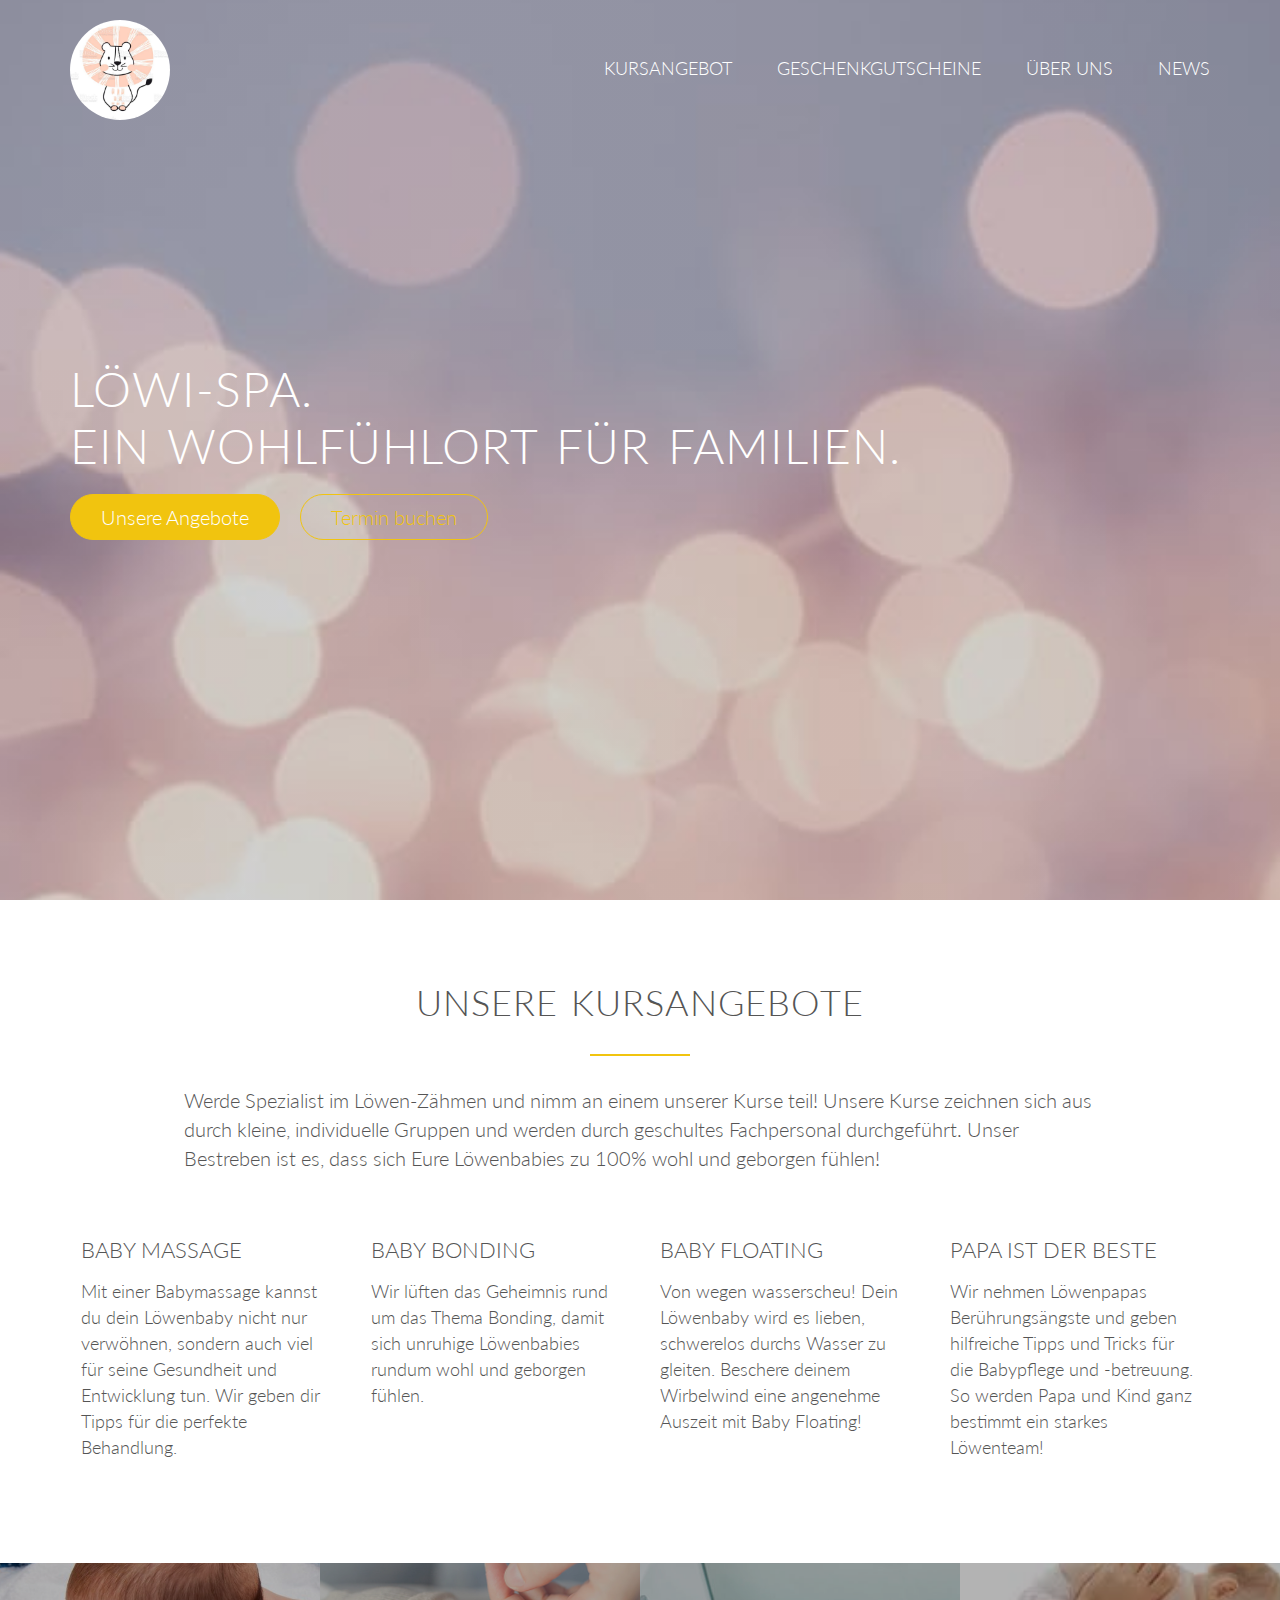
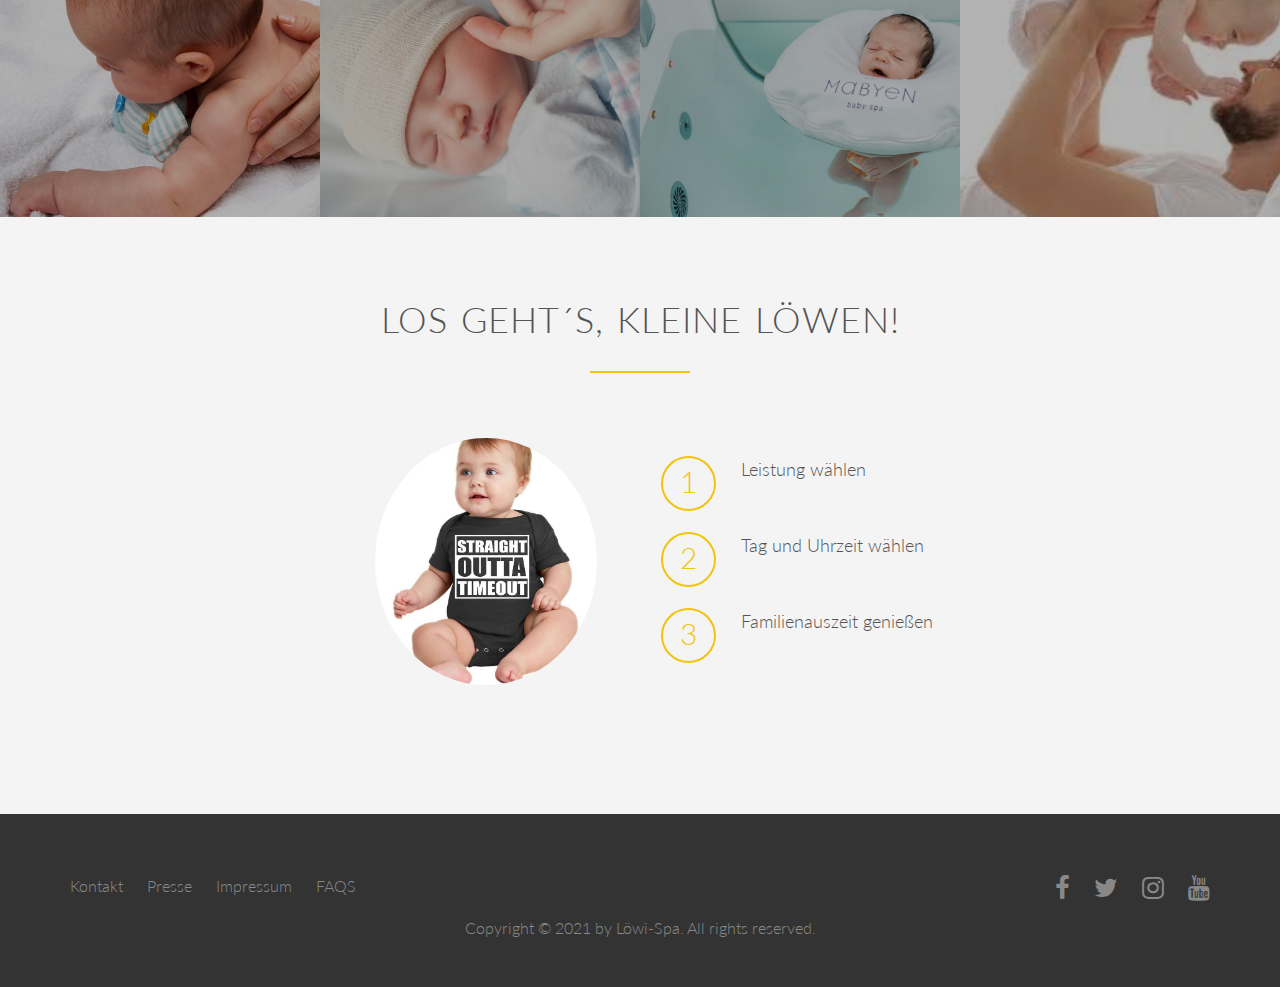
==== index.html @ 55af5c52 "Add files via upload" ====
<!DOCTYPE html>
<html lang="en">
    <head>
        <link rel="stylesheet" type="text/css" href="vendors/css/normalize.css">
        <link rel="stylesheet" type="text/css" href="vendors/css/grid.css">
        <link rel="stylesheet" type="text/css" href="vendors/css/ionicons.min.css">
        <link rel="stylesheet" type="text/css" href="resources/css/style.css"> 
        <link href="https://fonts.googleapis.com/css2?family=Lato:ital,wght@0,100;0,300;0,400;1,300&display=swap" rel="stylesheet" type="text/css">
        <title Jasmins Website></title>
    </head>
    
    <body>
        <header>
            <nav>
                <div class="row">
                    <img src="resources/images/logo/istockphoto-1027238910-612x612.jpg" alt="Lövi logo" class="logo">
                    <ul class="main-nav">
                        <li><a href="#">Kursangebot</a></li>
                        <li><a href="#">Geschenkgutscheine</a></li>
                        <li><a href="#">Über uns</a></li>
                        <li><a href="#">News</a></li>
                    </ul>
                </div>
            </nav>
            <div class="hero-text-box">
            <h1> Löwi-Spa.<br>Ein Wohlfühlort für Familien.</h1>
            <a class="btn btn-full" href="#">Unsere Angebote</a>
            <a class="btn btn-ghost" href="#">Termin buchen</a>
          </div>
        
        </header>
        
        <section class="section-features">
            <div class="row">
                <h2>Unsere Kursangebote</h2>
                <p class="long-copy">
                Werde Spezialist im Löwen-Zähmen und nimm an einem unserer Kurse teil! Unsere Kurse zeichnen sich aus durch kleine, individuelle Gruppen und werden durch geschultes Fachpersonal durchgeführt. Unser Bestreben ist es, dass sich Eure Löwenbabies zu 100% wohl und geborgen fühlen!
                </p>
            </div>
            <div class="row">
                <div class="col span-1-of-4 box">
                    <h3>Baby Massage</h3>
                    <p>
                Mit einer Babymassage kannst du dein Löwenbaby nicht nur verwöhnen, sondern auch viel für seine Gesundheit und Entwicklung tun. Wir geben dir Tipps für die perfekte Behandlung.
                    </p>
            </div>
            <div class="col span-1-of-4 box">
                    <h3>Baby Bonding</h3>
                    <p>
                        Wir lüften das Geheimnis rund um das Thema Bonding, damit sich unruhige Löwenbabies rundum wohl und geborgen fühlen.
                    </p>
                    
                </div>
                <div class="col span-1-of-4 box">
                    <h3>Baby FLoating</h3>
                    <p>
                        Von wegen wasserscheu! Dein Löwenbaby wird es lieben, schwerelos durchs Wasser zu gleiten. Beschere deinem Wirbelwind eine angenehme Auszeit mit Baby Floating!
                    </p>
                </div>
                        
                <div class="col span-1-of-4 box">
                    <h3>Papa ist der Beste</h3>
                    <p>
                        Wir nehmen Löwenpapas Berührungsängste und geben hilfreiche Tipps und Tricks für die Babypflege und -betreuung. So werden Papa und Kind ganz bestimmt ein starkes Löwenteam!
                    </p>
                </div>
            </div>                    
        </section>
 
        <section class="section-Kurse">
            <ul class="Kurse-showcase clearfix">
            <li>
                <figure class="Kurse-photo">
                        <img src="resources/images/Baby%20Massage.jpg" alt="massage">
                    </figure>
                </li>
                <li>
                    <figure class="Kurse-photo">
                        <img src="resources/images/Pucken.jpg" alt="bonding">
                </figure>
                </li>
                    <li>
                    <figure class="Kurse-photo">
                        <img src="resources/images/Babyfloat.jpg" alt="floating">
                </figure>
                </li>
                    <li>
                    <figure class="Kurse-photo">
                        <img src="resources/images/Vater%20baby.jpg" alt="papa">
                </figure>
                </li>
            </ul>
        </section>
        
        <section class="section-steps">
            <div class="row">
                <h2>Los geht´s, kleine Löwen!</h2>
            </div>
            <div class="row">
                <div class="col span-1-of-2 steps-box">
                    <img src="resources/images/Auszeit.jpg" alt="auszeit" class="Auszeit-buchen">
                </div>
                <div class="col span-1-of-2 steps box">
                    <div class="Termin-step">
                        <div>1</div>
                        <p>Leistung wählen</p>
                    </div>
                     <div class="Termin-step">
                        <div>2</div>
                        <p>Tag und Uhrzeit wählen</p>
                    </div>
                     <div class="Termin-step">
                        <div>3</div>
                        <p>Familienauszeit genießen</p>
                    </div>
                </div>
            </div>
        </section>
        
        
        <footer>
            <div class="row">
                <div class="col span-1-of-2">
                    <ul class="footer-nav">
                        <li><a href="#">Kontakt</a></li>
                        <li><a href="#">Presse</a></li>
                        <li><a href="#">Impressum</a></li>
                        <li><a href="#">FAQS</a></li>
                    </ul>                                                                    
                </div>
                <div class="col span-1-of-2">
                    <ul class="social-links">
                        <li><a href="#" class="fa fa-facebook"></a></li>
                        <li><a href="#" class="fa fa-twitter"></a></li>
                        <li><a href="#" class="fa fa-instagram"></a></li>
                        <li><a href="#" class="fa fa-youtube"></a></li>
                    </ul>
                   </div>
                  </div>
                    <div class="row">
                    <p>
                        Copyright &copy; 2021 by Löwi-Spa. All rights reserved.
                    </p>
            </div>
            
            <!-- Add icon library -->
<link rel="stylesheet" href="https://cdnjs.cloudflare.com/ajax/libs/font-awesome/4.7.0/css/font-awesome.min.css">

        </footer>
    </body>

</html>
---- vendors/css/grid.css ----
/*  SECTIONS  ============================================================================= */

.section {
	clear: both;
	padding: 0px;
	margin: 0px;
}

/*  GROUPING  ============================================================================= */

.row {
    zoom: 1; /* For IE 6/7 (trigger hasLayout) */
}

.row:before,
.row:after {
    content:"";
    display:table;
}
.row:after {
    clear:both;
}

/*  GRID COLUMN SETUP   ==================================================================== */

.col {
	display: block;
	float:left;
	margin: 1% 0 1% 1.6%;
}

.col:first-child { margin-left: 0; } /* all browsers except IE6 and lower */


/*  REMOVE MARGINS AS ALL GO FULL WIDTH AT 480 PIXELS */

@media only screen and (max-width: 480px) {
	.col { 
		/*margin: 1% 0 1% 0%;*/
        margin: 0;
	}
}


/*  GRID OF TWO   ============================================================================= */


.span-2-of-2 {
	width: 100%;
}

.span-1-of-2 {
	width: 49.2%;
}

/*  GO FULL WIDTH AT LESS THAN 480 PIXELS */

@media only screen and (max-width: 480px) {
	.span-2-of-2 {
		width: 100%; 
	}
	.span-1-of-2 {
		width: 100%; 
	}
}


/*  GRID OF THREE   ============================================================================= */

	
.span-3-of-3 {
	width: 100%; 
}

.span-2-of-3 {
	width: 66.13%; 
}

.span-1-of-3 {
	width: 32.26%; 
}


/*  GO FULL WIDTH AT LESS THAN 480 PIXELS */

@media only screen and (max-width: 480px) {
	.span-3-of-3 {
		width: 100%; 
	}
	.span-2-of-3 {
		width: 100%; 
	}
	.span-1-of-3 {
		width: 100%;
	}
}

/*  GRID OF FOUR   ============================================================================= */

	
.span-4-of-4 {
	width: 100%; 
}

.span-3-of-4 {
	width: 74.6%; 
}

.span-2-of-4 {
	width: 49.2%; 
}

.span-1-of-4 {
	width: 23.8%; 
}


/*  GO FULL WIDTH AT LESS THAN 480 PIXELS */

@media only screen and (max-width: 480px) {
	.span-4-of-4 {
		width: 100%; 
	}
	.span-3-of-4 {
		width: 100%; 
	}
	.span-2-of-4 {
		width: 100%; 
	}
	.span-1-of-4 {
		width: 100%; 
	}
}


/*  GRID OF FIVE   ============================================================================= */

	
.span-5-of-5 {
	width: 100%;
}

.span-4-of-5 {
  	width: 79.68%; 
}

.span-3-of-5 {
  	width: 59.36%; 
}

.span-2-of-5 {
  	width: 39.04%;
}

.span-1-of-5 {
  	width: 18.72%;
}


/*  GO FULL WIDTH AT LESS THAN 480 PIXELS */

@media only screen and (max-width: 480px) {
	.span-5-of-5 {
		width: 100%; 
	}
	.span-4-of-5 {
		width: 100%; 
	}
	.span-3-of-5 {
		width: 100%; 
	}
	.span-2-of-5 {
		width: 100%; 
	}
	.span-1-of-5 {
		width: 100%; 
	}
}


/*  GRID OF SIX   ============================================================================= */


.span-6-of-6 {
	width: 100%;
}

.span-5-of-6 {
  	width: 83.06%;
}

.span-4-of-6 {
  	width: 66.13%;
}

.span-3-of-6 {
  	width: 49.2%;
}

.span-2-of-6 {
  	width: 32.26%;
}

.span-1-of-6 {
  	width: 15.33%;
}


/*  GO FULL WIDTH AT LESS THAN 480 PIXELS */

@media only screen and (max-width: 480px) {
	.span-6-of-6 {
		width: 100%; 
	}
	.span-5-of-6 {
		width: 100%; 
	}
	.span-4-of-6 {
		width: 100%; 
	}
	.span-3-of-6 {
		width: 100%; 
	}
	.span-2-of-6 {
		width: 100%; 
	}
	.span-1-of-6 {
		width: 100%; 
	}
}



/*  GRID OF SEVEN   ============================================================================= */


.span-7-of-7 {
	width: 100%;
}

.span-6-of-7 {
	width: 85.48%;
}

.span-5-of-7 {
  	width: 70.97%;
}

.span-4-of-7 {
  	width: 56.45%;
}

.span-3-of-7 {
  	width: 41.94%;
}

.span-2-of-7 {
  	width: 27.42%;
}

.span-1-of-7 {
  	width: 12.91%;
}


/*  GO FULL WIDTH AT LESS THAN 480 PIXELS */

@media only screen and (max-width: 480px) {
	.span-7-of-7 {
		width: 100%; 
	}
	.span-6-of-7 {
		width: 100%; 
	}
	.span-5-of-7 {
		width: 100%; 
	}
	.span-4-of-7 {
		width: 100%; 
	}
	.span-3-of-7 {
		width: 100%; 
	}
	.span-2-of-7 {
		width: 100%; 
	}
	.span-1-of-7 {
		width: 100%; 
	}
}


/*  GRID OF EIGHT   ============================================================================= */

	
.span-8-of-8 {
	width: 100%;
}

.span-7-of-8 {
	width: 87.3%; 
}

.span-6-of-8 {
	width: 74.6%; 
}

.span-5-of-8 {
	width: 61.9%; 
}

.span-4-of-8 {
	width: 49.2%; 
}

.span-3-of-8 {
	width: 36.5%;
}

.span-2-of-8 {
	width: 23.8%; 
}

.span-1-of-8 {
	width: 11.1%; 
}


/*  GO FULL WIDTH AT LESS THAN 480 PIXELS */

@media only screen and (max-width: 480px) {
	.span-8-of-8 {
		width: 100%; 
	}
	.span-7-of-8 {
		width: 100%; 
	}
	.span-6-of-8 {
		width: 100%; 
	}
	.span-5-of-8 {
		width: 100%; 
	}
	.span-4-of-8 {
		width: 100%; 
	}
	.span-3-of-8 {
		width: 100%; 
	}
	.span-2-of-8 {
		width: 100%; 
	}
	.span-1-of-8 {
		width: 100%; 
	}
}


/*  GRID OF NINE   ============================================================================= */


.span-9-of-9 {
	width: 100%;
}

.span-8-of-9 {
	width: 88.71%;
}

.span-7-of-9 {
	width: 77.42%; 
}

.span-6-of-9 {
	width: 66.13%; 
}

.span-5-of-9 {
	width: 54.84%; 
}

.span-4-of-9 {
	width: 43.55%; 
}

.span-3-of-9 {
	width: 32.26%;
}

.span-2-of-9 {
	width: 20.97%; 
}

.span-1-of-9 {
	width: 9.68%; 
}


/*  GO FULL WIDTH AT LESS THAN 480 PIXELS */

@media only screen and (max-width: 480px) {
	.span-9-of-9 {
		width: 100%; 
	}
	.span-8-of-9 {
		width: 100%; 
	}
	.span-7-of-9 {
		width: 100%; 
	}
	.span-6-of-9 {
		width: 100%; 
	}
	.span-5-of-9 {
		width: 100%; 
	}
	.span-4-of-9 {
		width: 100%; 
	}
	.span-3-of-9 {
		width: 100%; 
	}
	.span-2-of-9 {
		width: 100%; 
	}
	.span-1-of-9 {
		width: 100%; 
	}
}


/*  GRID OF TEN   ============================================================================= */


.span-10-of-10 {
	width: 100%;
}

.span-9-of-10 {
	width: 89.84%;
}

.span-8-of-10 {
	width: 79.68%;
}

.span-7-of-10 {
	width: 69.52%; 
}

.span-6-of-10 {
	width: 59.36%; 
}

.span-5-of-10 {
	width: 49.2%; 
}

.span-4-of-10 {
	width: 39.04%; 
}

.span-3-of-10 {
	width: 28.88%;
}

.span-2-of-10 {
	width: 18.72%; 
}

.span-1-of-10 {
	width: 8.56%; 
}


/*  GO FULL WIDTH AT LESS THAN 480 PIXELS */

@media only screen and (max-width: 480px) {
	.span-10-of-10 {
		width: 100%; 
	}
	.span-9-of-10 {
		width: 100%; 
	}
	.span-8-of-10 {
		width: 100%; 
	}
	.span-7-of-10 {
		width: 100%; 
	}
	.span-6-of-10 {
		width: 100%; 
	}
	.span-5-of-10 {
		width: 100%; 
	}
	.span-4-of-10 {
		width: 100%; 
	}
	.span-3-of-10 {
		width: 100%; 
	}
	.span-2-of-10 {
		width: 100%; 
	}
	.span-1-of-10 {
		width: 100%; 
	}
}


/*  GRID OF ELEVEN   ============================================================================= */

.span-11-of-11 {
	width: 100%;
}

.span-10-of-11 {
	width: 90.76%;
}

.span-9-of-11 {
	width: 81.52%;
}

.span-8-of-11 {
	width: 72.29%;
}

.span-7-of-11 {
	width: 63.05%; 
}

.span-6-of-11 {
	width: 53.81%; 
}

.span-5-of-11 {
	width: 44.58%; 
}

.span-4-of-11 {
	width: 35.34%; 
}

.span-3-of-11 {
	width: 26.1%;
}

.span-2-of-11 {
	width: 16.87%; 
}

.span-1-of-11 {
	width: 7.63%; 
}


/*  GO FULL WIDTH AT LESS THAN 480 PIXELS */

@media only screen and (max-width: 480px) {
	.span-11-of-11 {
		width: 100%; 
	}
	.span-10-of-11 {
		width: 100%; 
	}
	.span-9-of-11 {
		width: 100%; 
	}
	.span-8-of-11 {
		width: 100%; 
	}
	.span-7-of-11 {
		width: 100%; 
	}
	.span-6-of-11 {
		width: 100%; 
	}
	.span-5-of-11 {
		width: 100%; 
	}
	.span-4-of-11 {
		width: 100%; 
	}
	.span-3-of-11 {
		width: 100%; 
	}
	.span-2-of-11 {
		width: 100%; 
	}
	.span-1-of-11 {
		width: 100%; 
	}
}


/*  GRID OF TWELVE   ============================================================================= */

.span-12-of-12 {
	width: 100%;
}

.span-11-of-12 {
	width: 91.53%;
}

.span-10-of-12 {
	width: 83.06%;
}

.span-9-of-12 {
	width: 74.6%;
}

.span-8-of-12 {
	width: 66.13%;
}

.span-7-of-12 {
	width: 57.66%; 
}

.span-6-of-12 {
	width: 49.2%; 
}

.span-5-of-12 {
	width: 40.73%; 
}

.span-4-of-12 {
	width: 32.26%; 
}

.span-3-of-12 {
	width: 23.8%;
}

.span-2-of-12 {
	width: 15.33%; 
}

.span-1-of-12 {
	width: 6.86%; 
}


/*  GO FULL WIDTH AT LESS THAN 480 PIXELS */

@media only screen and (max-width: 480px) {
	.span-12-of-12 {
		width: 100%; 
	}
	.span-11-of-12 {
		width: 100%; 
	}
	.span-10-of-12 {
		width: 100%; 
	}
	.span-9-of-12 {
		width: 100%; 
	}
	.span-8-of-12 {
		width: 100%; 
	}
	.span-7-of-12 {
		width: 100%; 
	}
	.span-6-of-12 {
		width: 100%; 
	}
	.span-5-of-12 {
		width: 100%; 
	}
	.span-4-of-12 {
		width: 100%; 
	}
	.span-3-of-12 {
		width: 100%; 
	}
	.span-2-of-12 {
		width: 100%; 
	}
	.span-1-of-12 {
		width: 100%; 
	}
}
---- resources/css/style.css ----
/* yellow color: #f1c40f */

/* ----------------------------------------------------------------------- */
/* BASIC SETUP */
/* ----------------------------------------------------------------------- */

* {
    margin: 0;
    padding: 0;
    box-sizing: border-box;
}

html{
    background-color: #fff;
    color: #555;
    font-family: "Lato", "Arial", "sans-serif";
    font-weight: 300;
    font-size: 20px;
    text-rendering: optimizeLegibility;
}

.clearfix {zoom: 1}
.clearfix:after {
    content: ".";
    clear: both;
    display: block;
    height: 0;
    visibility: hidden;    
}

/* ----------------------------------------------------------------------- */
/* REUSABLE COMPONENTS */
/* ----------------------------------------------------------------------- */

.row{
    max-width: 1140px;
    margin: 0 auto;
    
}

section{
    padding: 80px 0;
    
}

.box {
    padding: 1%;
    
}


/* --------- HEADINGS -------- */

h1,
h2,
h3 {
    font-weight: 300;
    text-transform: uppercase;
      
}

h1 {
    margin-top: 0;
    margin-bottom: 20px;
    color: #fff;
    font-size: 240%;
    word-spacing: 4px;
    letter-spacing: 1px;
    
}

h2 {
    font-size: 180%;
    word-spacing: 2px;
    text-align: center;
    margin-bottom: 30px;
    letter-spacing: 1px;
}

h3 {
    font-size: 110%;
    margin-bottom: 15px;
        
}

h2:after {
    display: block;
    height: 2px;
    background-color: #f1c40f;
    content: " ";
    width: 100px;
    margin: 0 auto;
    margin-top: 30px;
    
}

/* --------- PARAGRAPHS -------- */
.long-copy {
    line-height: 145%;
    width: 80%;
    margin-left: 10%;
        
}

.box p {
    font-size: 90%;
    line-height: 145%;
    
}

/* --------- ICONS -------- */




/* --------- BUTTONS -------- */

.btn:link,
.btn:visited {
    display: inline-block;
    padding: 10px 30px;
    font-weight: 300;
    text-decoration: none;    
    border-radius: 200px;
    transition: background-color 0.2s, border 0.2s, color 0.2s;
   }

.btn-full:link,
.btn-full:visited {
    background-color: #f1c40f;
    border: 1px solid #f1c40f;
    color: #fff;
    margin-right: 15px;
}

.btn-ghost:link,
.btn-ghost:visited {
    border: 1px solid #f1c40f;
    color: #f1c40f;
 }

.btn:hover,
.btn:active { 
background-color: #d2aa0c;
}

.btn-full:hover,
.btn-full:active {
    border: 1px solid #f1c40f;
}

.btn-ghost:hover,
.btn-ghost:active {
    border: 1px solid #f1c40f;
    color: #fff;
 }


/* ----------------------------------------------------------------------- */
/* HEADER */
/* ----------------------------------------------------------------------- */

header{
    background-image: linear-gradient(rgba(0, 0, 0, 0.1), rgba(0, 0, 0, 0.1)), url(images/hero.jpg);
    background-size: cover;
    background-position: center;
    height: 100vh;
    
}

.hero-text-box{
    position: absolute;
    width: 1140px;
    top: 50%;
    left: 50%;
    transform: translate(-50%, -50%);
    }

.logo{ 
    height: 100px;
    width: auto;
    float: left;
    border-radius: 200px;  
    margin-top: 20px;
    
    }

.main-nav{
    
    float: right;
    list-style: none;
    margin-top: 55px;
}

.main-nav li{
    display: inline-block;
    margin-left: 40px;

}

.main-nav li a:link, 
.main-nav li a:visited {
    padding: 8px 0;
    color: #fff;
    text-decoration: none;
    text-transform: uppercase;
    font-size: 90%;   
    border-bottom: 2px solid transparent;
    transition: border-bottom 0.2s;
    
}

.main-nav li a:hover, 
.main-nav li a:active  {
    border-bottom: 2px solid #f1c40f;
    
}

/* ----------------------------------------------------------------------- */
/* FEATURES */
/* ----------------------------------------------------------------------- */

.section-features .long-copy {
    margin-bottom: 40px;
    
}

/* ----------------------------------------------------------------------- */
/* KURSE */
/* ----------------------------------------------------------------------- */

.section-Kurse {
    padding: 0;
    
}

.Kurse-showcase {
    list-style: none;
    width: 100%;

    }
        
.Kurse-showcase li {
    display: block;
    float: left;
    width: 25%;
        
}        

.Kurse-photo {
    width: 100%;
    margin: 0;
    overflow: hidden;
    background: #000;
}

.Kurse-photo img {
    opacity: 0.7;
    width: 100%;
    height: auto;
    transform: scale(1.15);
    transition: transform 0.5s, opacity 0.5s;
}

.Kurse-photo img:hover {
    opacity: 1;
    transform: scale(1.03);
    
}

/* ----------------------------------------------------------------------- */
/* LOS GEHTS */
/* ----------------------------------------------------------------------- */
.section-steps {
    background-color: #f4f4f4;
}

.steps-box:first-child {    
  text-align: right;
    padding: 3%;
    margin-top: 1px;
}

.steps-box:last-child {    
    padding-left: 3%;
    margin-top: 99px;
}

.Auszeit-buchen {
    width: 45%;      
}

.Termin-step {
    margin-top: 30px;
    margin-bottom: 50px;    
}

.Termin-step div {
    color: #f1c40f;
    border: 2px solid #f1c40f;
    display: inline-block;
    border-radius: 50%;
    height: 55px;
    width: 55px;
    text-align: center;
    padding: 5px;
    float: left;
    font-size: 150%;
    margin-right: 25px;
    
}

.Kurse-photo img {    
    height: 250px;
    width: auto;
   }

.Auszeit-buchen {
    border-radius: 50%;
}

/* ----------------------------------------------------------------------- */
/* FOOTER */
/* ----------------------------------------------------------------------- */

footer {
    background-color: #333;   
    padding: 50px;
    font-size: 80%;
}

.footer-nav {
    list-style: none;
    float:left;    
}

.social-links {
    list-style: none;
    float:right;   
}

.footer-nav li,
.social-links li {
    display: inline-block;
    margin-right: 20px;    
}

.footer-nav li:last-child,
.social-links li:last-child {
    margin: 0;
}

.footer-nav li a:link,
.footer-nav li a:visited,
.social-links li a:link,
.social-links li a:visited {
    text-decoration: none;
    border: 0;
    color: #888;
    transition: color 0.2s;
}

.footer-nav li a:hover,
.footer-nav li a:active {
    color: #ddd;
}

.social-links li a:link,
.social-links li a:visited {
    font-size: 160%;
}

.fa-facebook,
.fa-twitter,
.fa-youtube,
.fa-instagram {
    transition: color: 0.2s;
}

.fa-facebook:hover {
    color: #3b5998;
}

.fa-twitter:hover {
    color: #1da1f2;
}

.fa-youtube:hover {
    color: #ff0000;
}

.fa-instagram:hover {
    color: #c32aa3;
}

footer p {
    color: #888;
    text-align: center;
    margin-top: 5px;
}
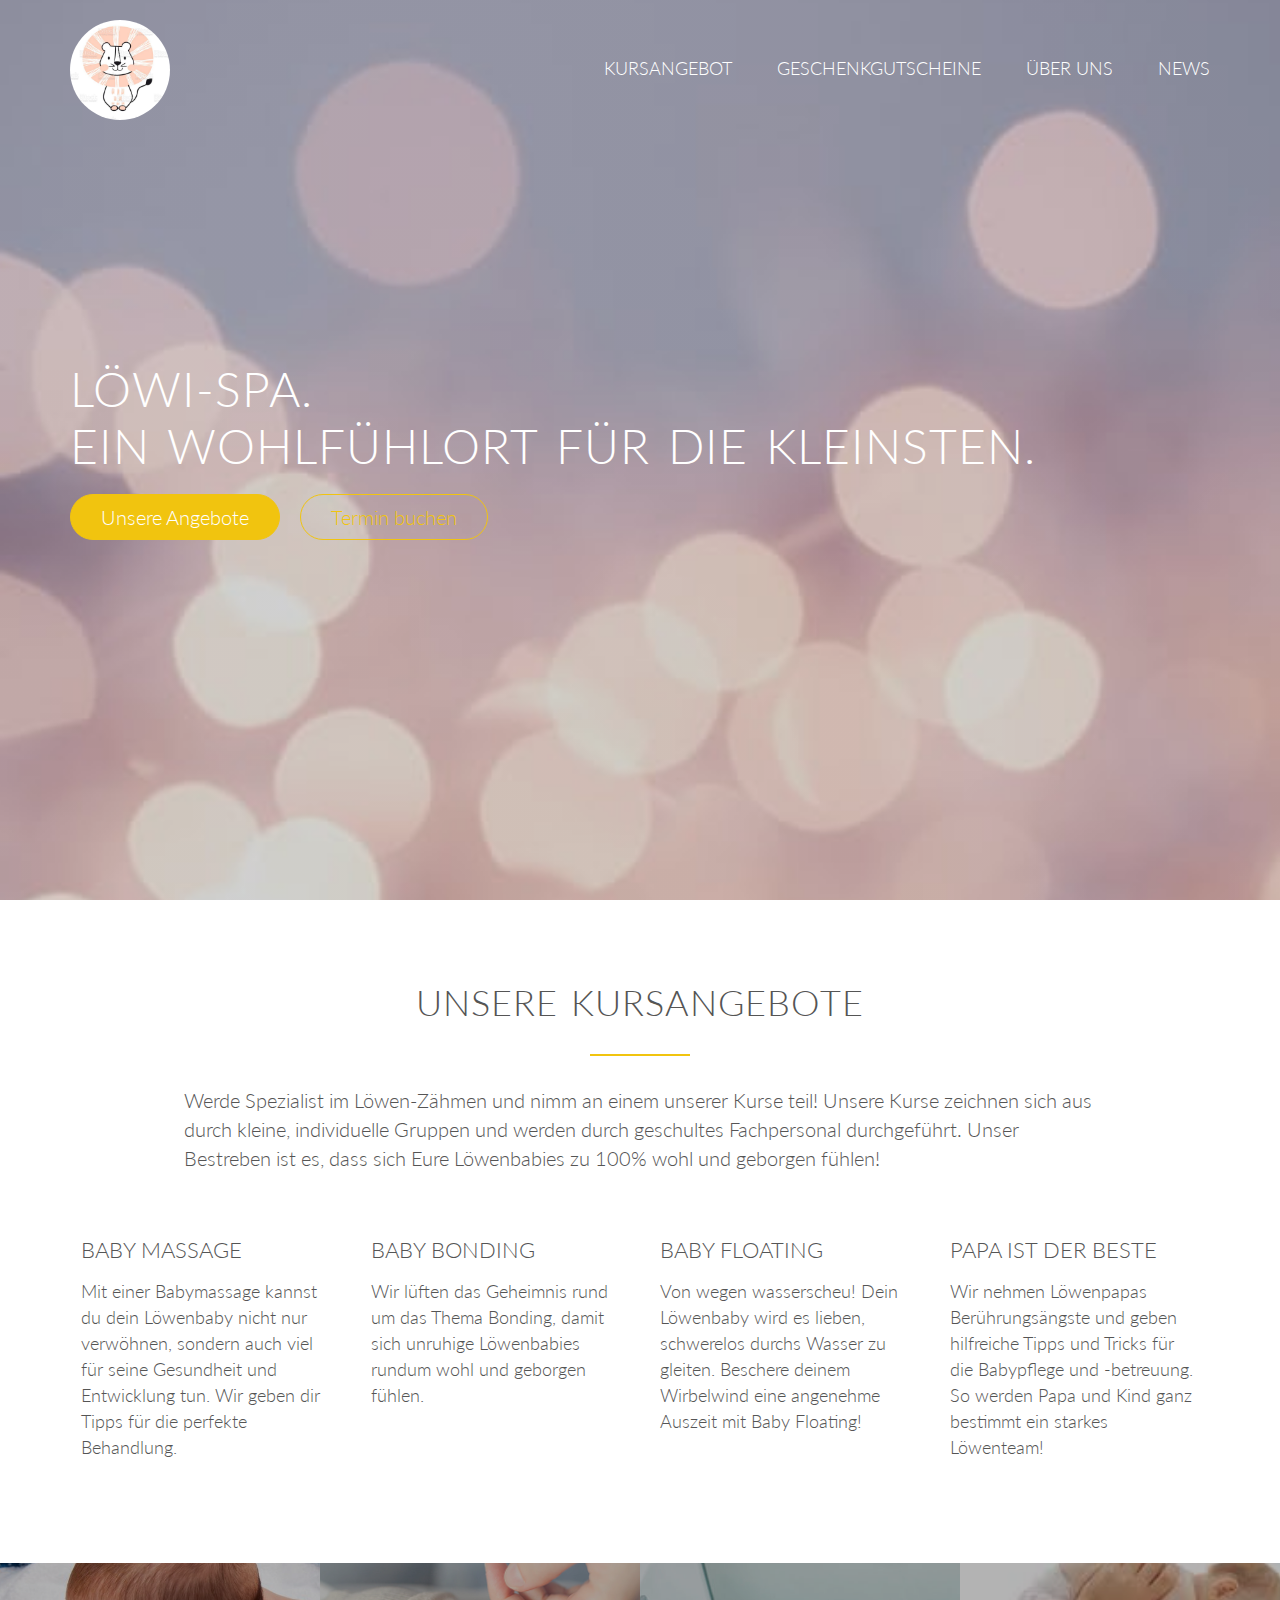
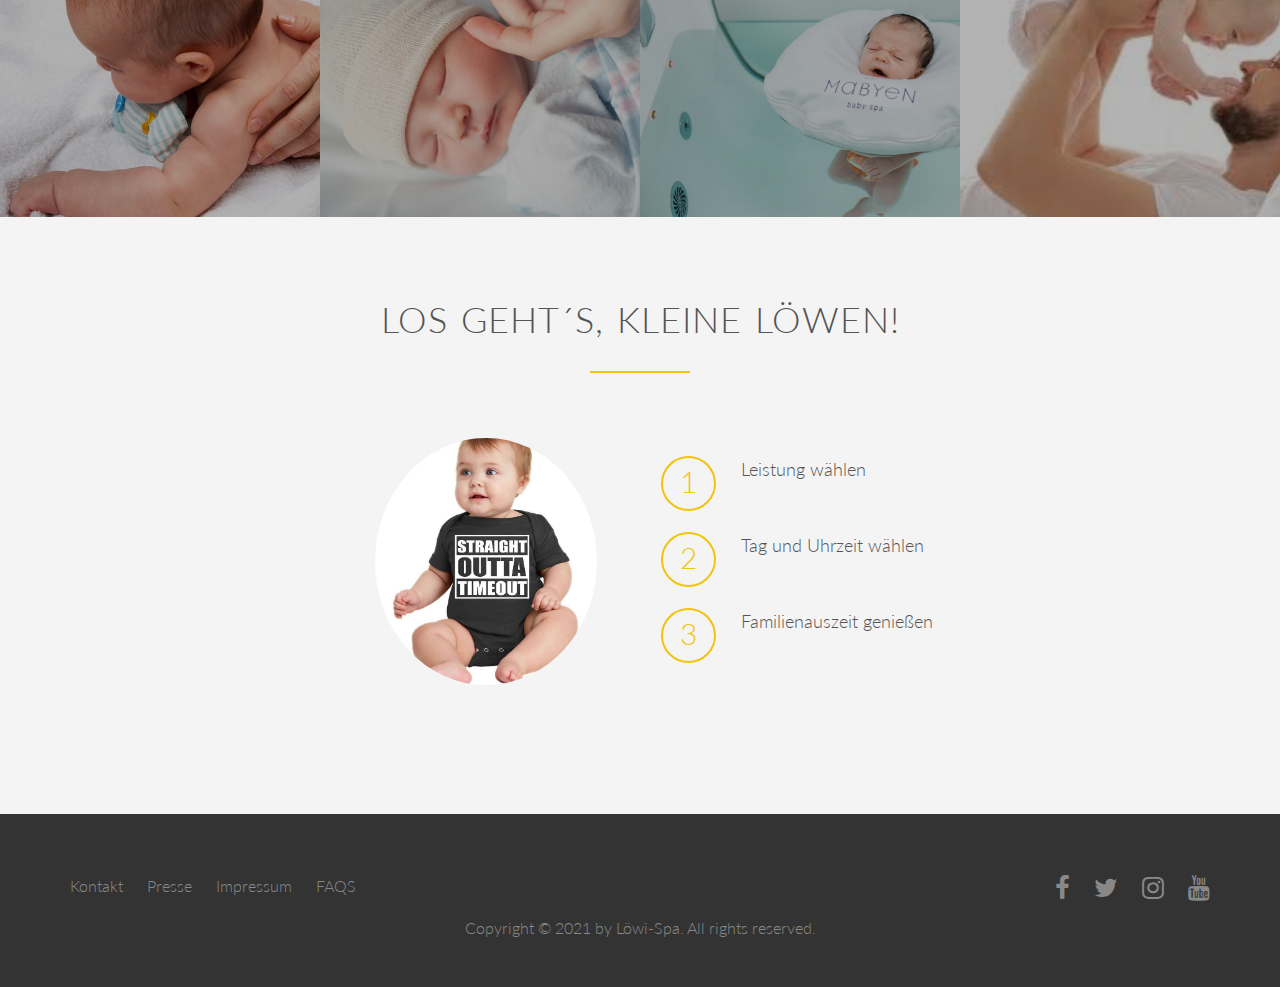
==== commit ac7c3724: "Add files via upload" ====
--- a/index.html
+++ b/index.html
@@ -23,7 +23,7 @@
                 </div>
             </nav>
             <div class="hero-text-box">
-            <h1> Löwi-Spa.<br>Ein Wohlfühlort für Familien.</h1>
+            <h1> Löwi-Spa.<br>Ein Wohlfühlort für die Kleinsten.</h1>
             <a class="btn btn-full" href="#">Unsere Angebote</a>
             <a class="btn btn-ghost" href="#">Termin buchen</a>
           </div>
